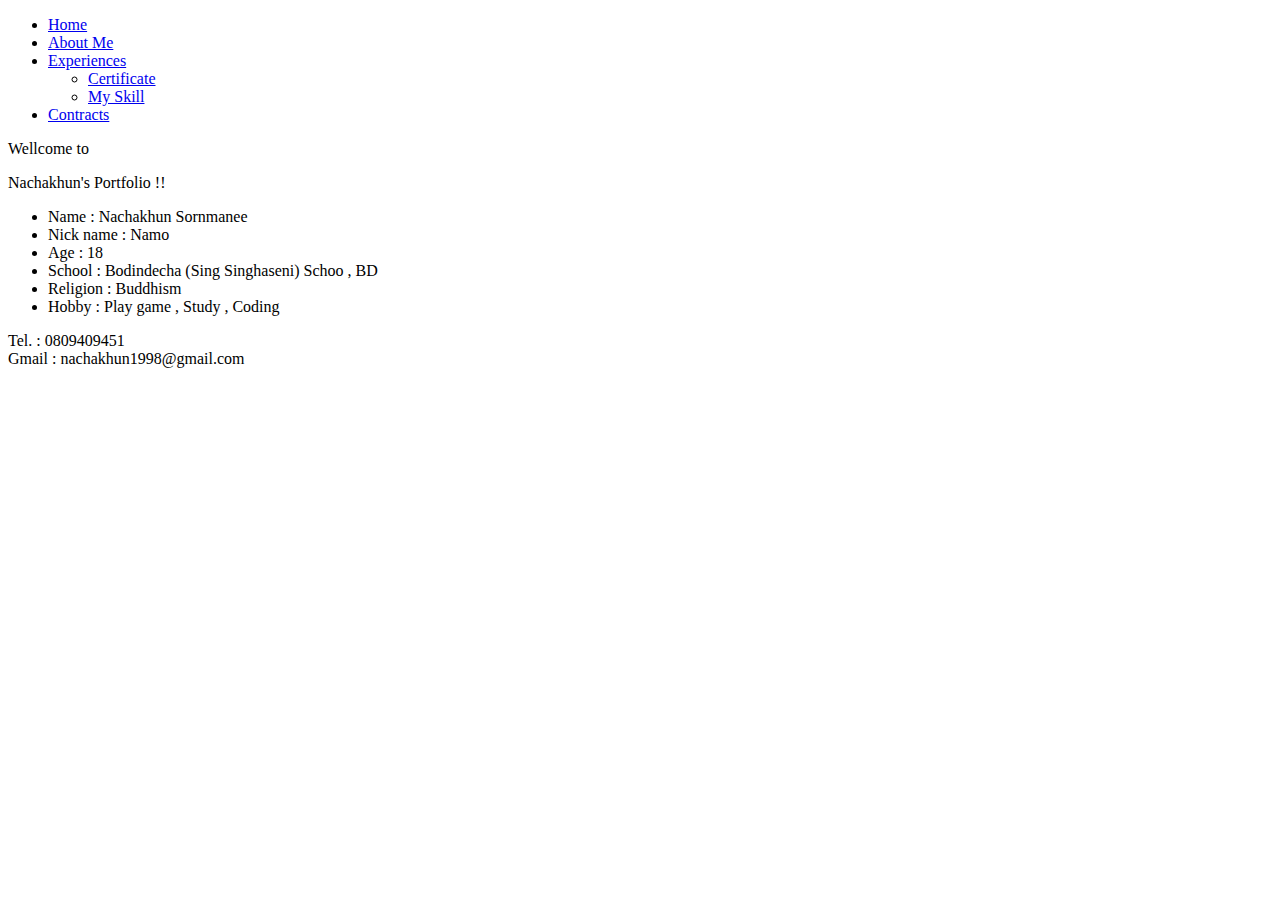
==== port.html @ 0481c29b "test2" ====
<!DOCTYPE html>
<html lang="en">
<head>
    <meta charset="UTF-8">
    <meta name="viewport" content="width=device-width, initial-scale=1.0">
    <title>Portfolio</title>
    <link rel="stylesheet" href="port.css">
</head>
<body>
    <nav>
        <ul>
            <!-- <img src="kmitl.png" alt="logo"> -->
            <li><a href="#home">Home</a></li>
            <li><a href="#about">About Me</a></li>
            <li class="dropdown">
                <a href="experiences.html">Experiences</a>
                <ul class="dropdown-content">
                    <li><a href="#certificate">Certificate</a></li>
                    <li><a href="#skill">My Skill</a></li>
                </ul>
            </li>
            <li><a href="#contracts">Contracts</a></li>
        </ul>
    </nav>
    <section class = "home">
        <p>Wellcome to</p>
        <p>Nachakhun's Portfolio !!</p>
    </section>
    <section class = "about">
        <!-- <img src="namo.jpg" alt="namo"> -->
        <ul class = "about">
            <li>Name : Nachakhun Sornmanee</li>
            <li>Nick name : Namo</li>
            <li>Age : 18</li>
            <li>School : Bodindecha (Sing Singhaseni) Schoo , BD</li>
            <li>Religion : Buddhism</li>
            <li>Hobby : Play game , Study , Coding</li>
        </ul>
    </section>
    <section class = "contracts">
        <div class = "line">
            <!-- <a href="https://line.me/ti/p/tk6ZpqWf5p"><img src="line.png" alt="line"></a> -->
        </div>
        <div class = "tel">
            <!-- <img src="tel.png" alt="tel"> -->
            <span>Tel. : 0809409451</span>
        </div>
        <div class = "ig">
            <!-- <a href="https://www.instagram.com/nam_.o?igsh=MTd6aDkybXFyMTY2cQ=="><img src="ig.png" alt="ig"></a> -->
        </div>
        <div class = gmail> 
            <!-- <img src="gmail.png" alt="gmail"> -->
            <span>Gmail : nachakhun1998@gmail.com</span>
        </div>
    </section>
    <div1></div1>
</body>
</html>
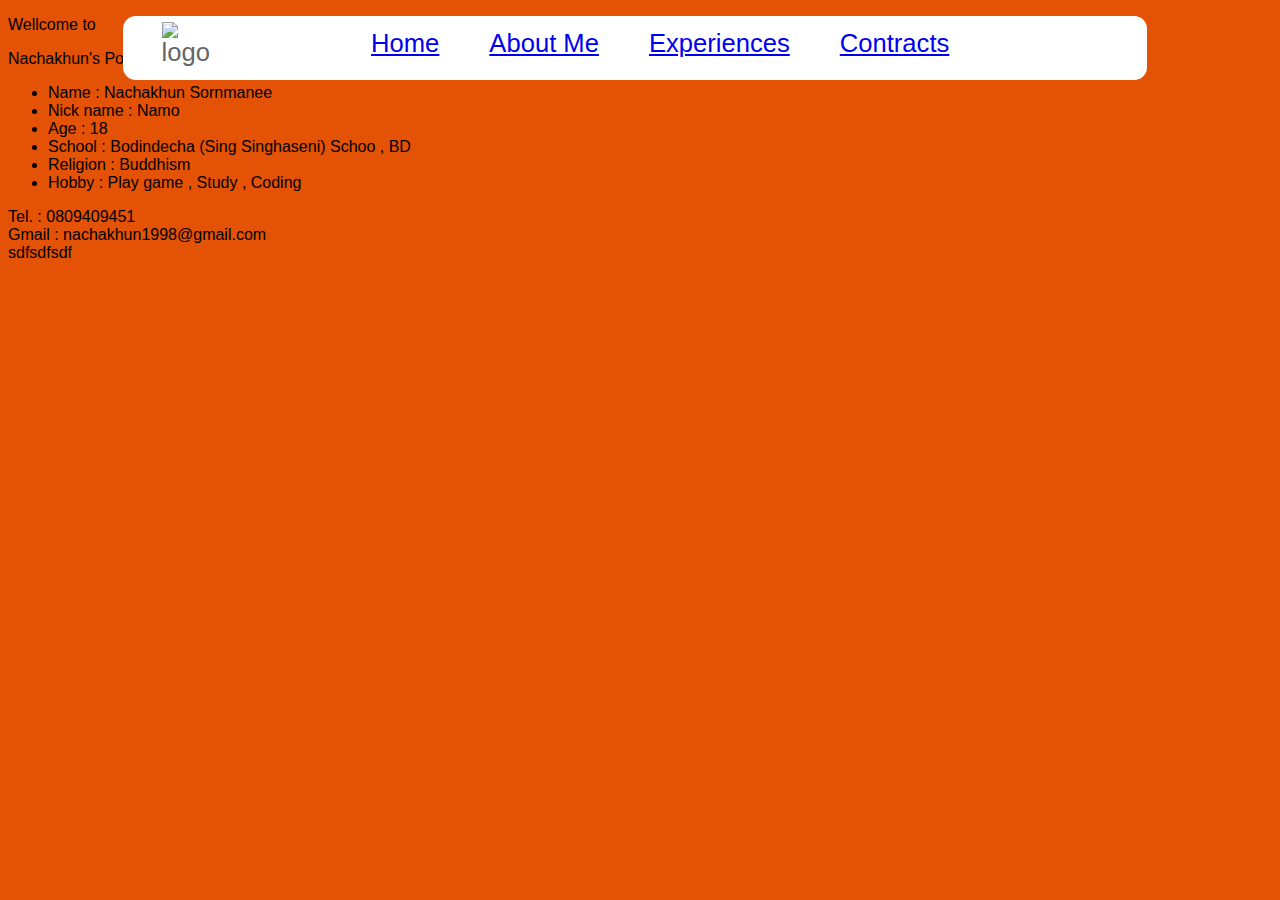
==== commit 14c6b97a: "update nav bar" ====
--- a/port.html
+++ b/port.html
@@ -9,7 +9,7 @@
 <body>
     <nav>
         <ul>
-            <!-- <img src="kmitl.png" alt="logo"> -->
+            <img class = "logo" src="kmitl.png" alt="logo">
             <li><a href="#home">Home</a></li>
             <li><a href="#about">About Me</a></li>
             <li class="dropdown">
@@ -53,6 +53,6 @@
             <span>Gmail : nachakhun1998@gmail.com</span>
         </div>
     </section>
-    <div1></div1>
+    <div1>sdfsdfsdf</div1>
 </body>
 </html>--- a/port.css
+++ b/port.css
@@ -0,0 +1,75 @@
+html{
+    scroll-behavior: smooth;
+    font-family: 'Gill Sans', 'Gill Sans MT', Calibri, 'Trebuchet MS', sans-serif;
+}
+body{
+    background-color:#E35205;
+    justify-content: center;
+}
+/* ----------------------------nav-------------------------- */
+nav{
+    width: 80vw;
+    height: 5vw;
+    background-color: rgb(255, 255, 255);
+    position: fixed;
+    top: 20;
+    margin-left: 9vw;
+    z-index: 1000;
+    border-radius: 1vw;
+}
+nav ul{
+    font-size: 2vw;
+    display: flex;
+    justify-content: center;
+    padding: 0;
+    margin: 0;
+    list-style-type: none;
+    align-items: center;
+    color: #666;
+
+}
+nav li{
+    padding-top: 1vw;
+    margin-left: 50px;
+
+}
+nav .logo{
+    width: 4vw;
+    height: 4vw;
+    position: absolute;
+    left: 3vw;
+    top: 0.5vw;
+}
+.dropdown-content {
+    display: none; /* Hide dropdown by default */
+    position: absolute;
+    top: 100%; /* Position below the main item */
+    left: 0;
+    background-color: #fff;
+    box-shadow: 0px 8px 16px rgba(0, 0, 0, 0.2);
+    border-radius: 5px;
+    padding: 0;
+    margin: 0;
+    list-style-type: none;
+}
+
+.dropdown-content li {
+    padding: 10px 20px;
+    white-space: nowrap;
+}
+
+.dropdown-content li a {
+    color: #666;
+    text-decoration: none;
+    display: block;
+}
+
+.dropdown-content li a:hover {
+    background-color: #f0f0f0;
+}
+
+.dropdown:hover .dropdown-content {
+    display: block; /* Show dropdown on hover */
+}
+
+
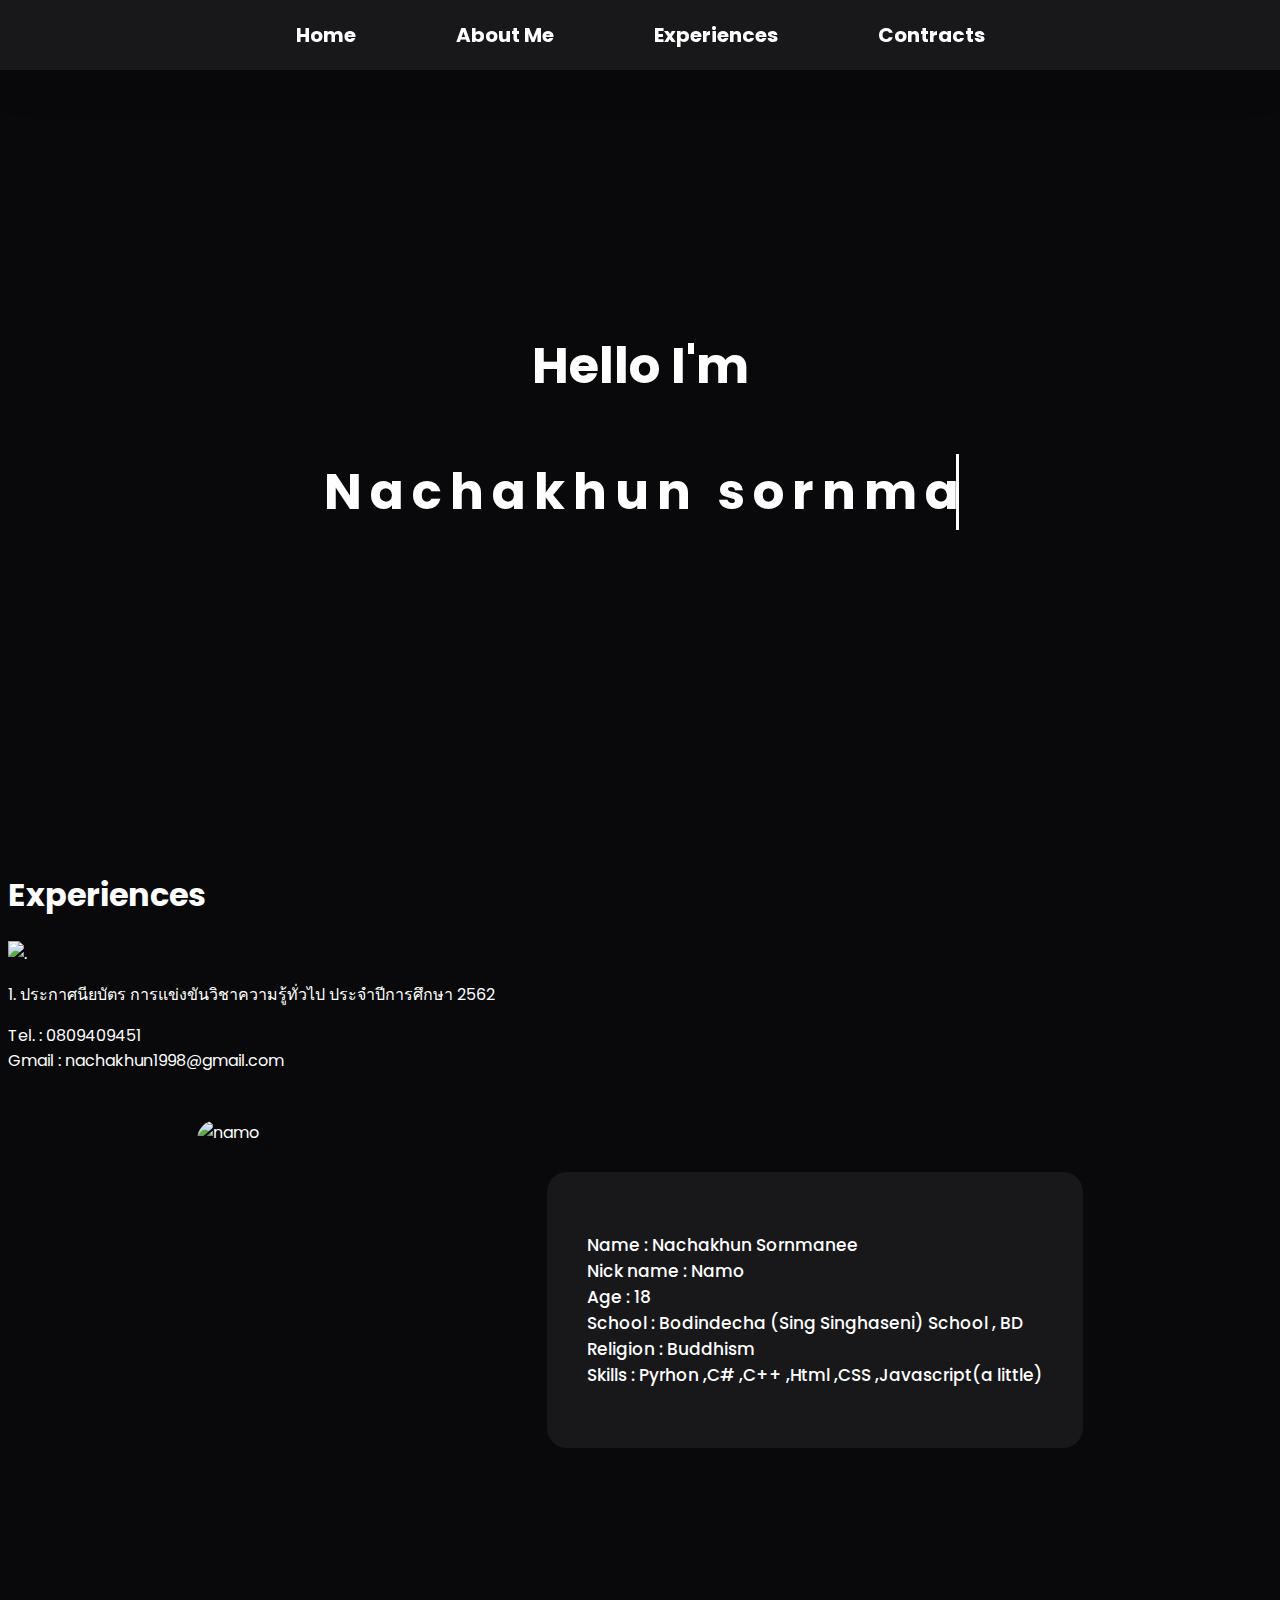
==== commit 12b5bbe3: "New design" ====
--- a/port.html
+++ b/port.html
@@ -9,35 +9,37 @@
 <body>
     <nav>
         <ul>
-            <img class = "logo" src="kmitl.png" alt="logo">
             <li><a href="#home">Home</a></li>
             <li><a href="#about">About Me</a></li>
-            <li class="dropdown">
-                <a href="experiences.html">Experiences</a>
-                <ul class="dropdown-content">
-                    <li><a href="#certificate">Certificate</a></li>
-                    <li><a href="#skill">My Skill</a></li>
-                </ul>
-            </li>
+            <li ><a href="#experiences">Experiences</a></li>
             <li><a href="#contracts">Contracts</a></li>
         </ul>
     </nav>
-    <section class = "home">
-        <p>Wellcome to</p>
-        <p>Nachakhun's Portfolio !!</p>
+    <section class = "home" id="home">
+        <p class = "top" >Hello I'm</p>
+        <p class="name">Nachakhun sornmanee</p>
     </section>
-    <section class = "about">
-        <!-- <img src="namo.jpg" alt="namo"> -->
-        <ul class = "about">
+    <section class = "about" id="about">
+        <img src="namo.jpg" alt="namo">
+        <ul class = "about-me">
             <li>Name : Nachakhun Sornmanee</li>
             <li>Nick name : Namo</li>
             <li>Age : 18</li>
-            <li>School : Bodindecha (Sing Singhaseni) Schoo , BD</li>
+            <li>School : Bodindecha (Sing Singhaseni) School , BD</li>
             <li>Religion : Buddhism</li>
-            <li>Hobby : Play game , Study , Coding</li>
+            <li>Skills : Pyrhon ,C# ,C++ ,Html ,CSS ,Javascript(a little)</li>
         </ul>
     </section>
-    <section class = "contracts">
+    <section class = "experiences" id="experiences">
+        <h1>Experiences</h1>
+        <div class="all-cer">
+            <div class="cer1">
+                <img src="cer1.jpg" alt=".  ">
+                <p>1. ประกาศนียบัตร การแข่งขันวิชาความรู้ทั่วไป ประจำปีการศึกษา 2562</p>
+            </div>
+        </div>
+    </section>
+    <section class = "contracts" id="contracts">
         <div class = "line">
             <!-- <a href="https://line.me/ti/p/tk6ZpqWf5p"><img src="line.png" alt="line"></a> -->
         </div>
@@ -53,6 +55,5 @@
             <span>Gmail : nachakhun1998@gmail.com</span>
         </div>
     </section>
-    <div1>sdfsdfsdf</div1>
 </body>
 </html>--- a/port.css
+++ b/port.css
@@ -1,75 +1,99 @@
+@import url('https://fonts.googleapis.com/css2?family=Poppins:wght@300&display=swap');
 html{
     scroll-behavior: smooth;
-    font-family: 'Gill Sans', 'Gill Sans MT', Calibri, 'Trebuchet MS', sans-serif;
+    font-family: "Poppins", sans-serif;
 }
 body{
-    background-color:#E35205;
-    justify-content: center;
-}
-/* ----------------------------nav-------------------------- */
+    background-color:#09090b;
+    /* justify-content: center; */
+    color: #ffffff;
+}   
+/* ----------------------------Navbar----------------------------------- */
 nav{
-    width: 80vw;
-    height: 5vw;
-    background-color: rgb(255, 255, 255);
+    width: 100%;
     position: fixed;
-    top: 20;
-    margin-left: 9vw;
-    z-index: 1000;
-    border-radius: 1vw;
+    top: 0;
+    left: 0;
+    z-index: 1001;
 }
 nav ul{
-    font-size: 2vw;
     display: flex;
+    flex-direction: row;
     justify-content: center;
-    padding: 0;
+    align-items: center;
+    list-style: none;
     margin: 0;
+    padding: 20px 0;
+    column-gap: 100px;
+    background-color: #18181b;
+    box-shadow:  0 0 50px 0 rgba(0, 0, 0, 0.2) ;
+}
+nav a{
+    display: inline-block;
+    color: #ffffff;
+    text-decoration: none;
+    font-size: 20px;
+    font-weight: bold;
+    outline: none;
+}
+nav a:hover{
+    transform: scale(1.1);
+    color: #3aba42;
+    transition: ease-in-out 0.2s;
+}
+/* -----------------------------home---------------------------------- */
+.home{
+    padding: 270px 0;
+    margin-left: 50%;
+    transform: translateX(-50%);
+    text-align: center;
+}
+.home p{
+    font-size: 50px;
+    font-weight: bold;
+}
+.home .name{
+    letter-spacing: 8px;
+    width: 100%;
+    overflow: hidden;
+    border-right: 3px solid;
+    white-space: nowrap;
+    animation: 
+        typing 3s  steps(19),
+        cursor .4s step-end infinite alternate;
+}
+@keyframes cursor{
+    50%{border-color: transparent;}
+}
+@keyframes typing{
+    from{width: 0}
+}
+/* ----------------------------about------------------------------------ */
+.about{
+    padding: 270px 0;
+    max-width: 900px;
+    position: absolute;
+    right: 50%;
+    transform: translateX(50%);
+    display: grid;
+    grid-template-columns: 1fr 2fr;
+    align-items: center;
+    gap: 50px;
+}
+.about img{
+    width: 300px;
+    height: 380px;
+    object-fit: cover;
+    border-radius: 20px;
+}
+.about ul{
+    background-color: #18181b;
+    border-radius: 20px;
+    padding: 60px 40px;
+}
+.about li{
     list-style-type: none;
-    align-items: center;
-    color: #666;
-
-}
-nav li{
-    padding-top: 1vw;
-    margin-left: 50px;
-
-}
-nav .logo{
-    width: 4vw;
-    height: 4vw;
-    position: absolute;
-    left: 3vw;
-    top: 0.5vw;
-}
-.dropdown-content {
-    display: none; /* Hide dropdown by default */
-    position: absolute;
-    top: 100%; /* Position below the main item */
-    left: 0;
-    background-color: #fff;
-    box-shadow: 0px 8px 16px rgba(0, 0, 0, 0.2);
-    border-radius: 5px;
-    padding: 0;
-    margin: 0;
-    list-style-type: none;
-}
-
-.dropdown-content li {
-    padding: 10px 20px;
+    font-weight: 500;
+    font-size: 17px;
     white-space: nowrap;
-}
-
-.dropdown-content li a {
-    color: #666;
-    text-decoration: none;
-    display: block;
-}
-
-.dropdown-content li a:hover {
-    background-color: #f0f0f0;
-}
-
-.dropdown:hover .dropdown-content {
-    display: block; /* Show dropdown on hover */
-}
-
-
+}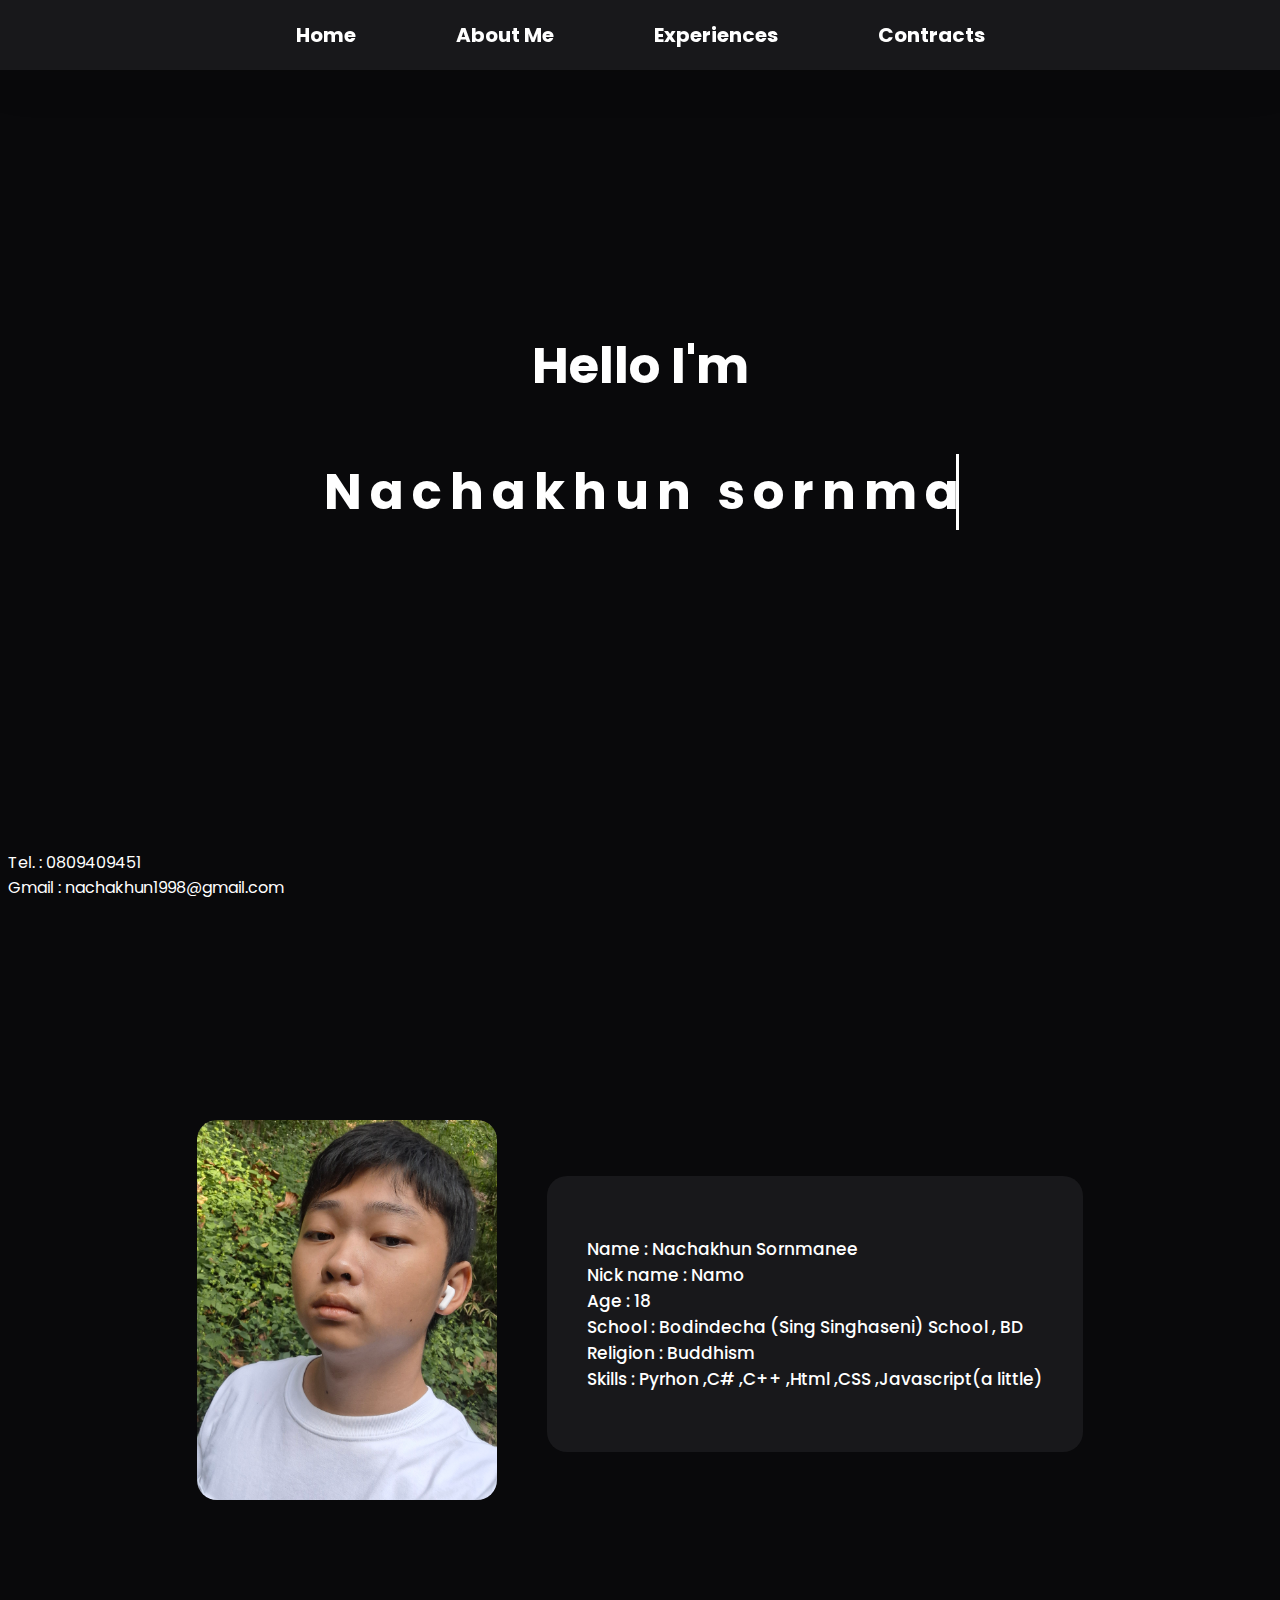
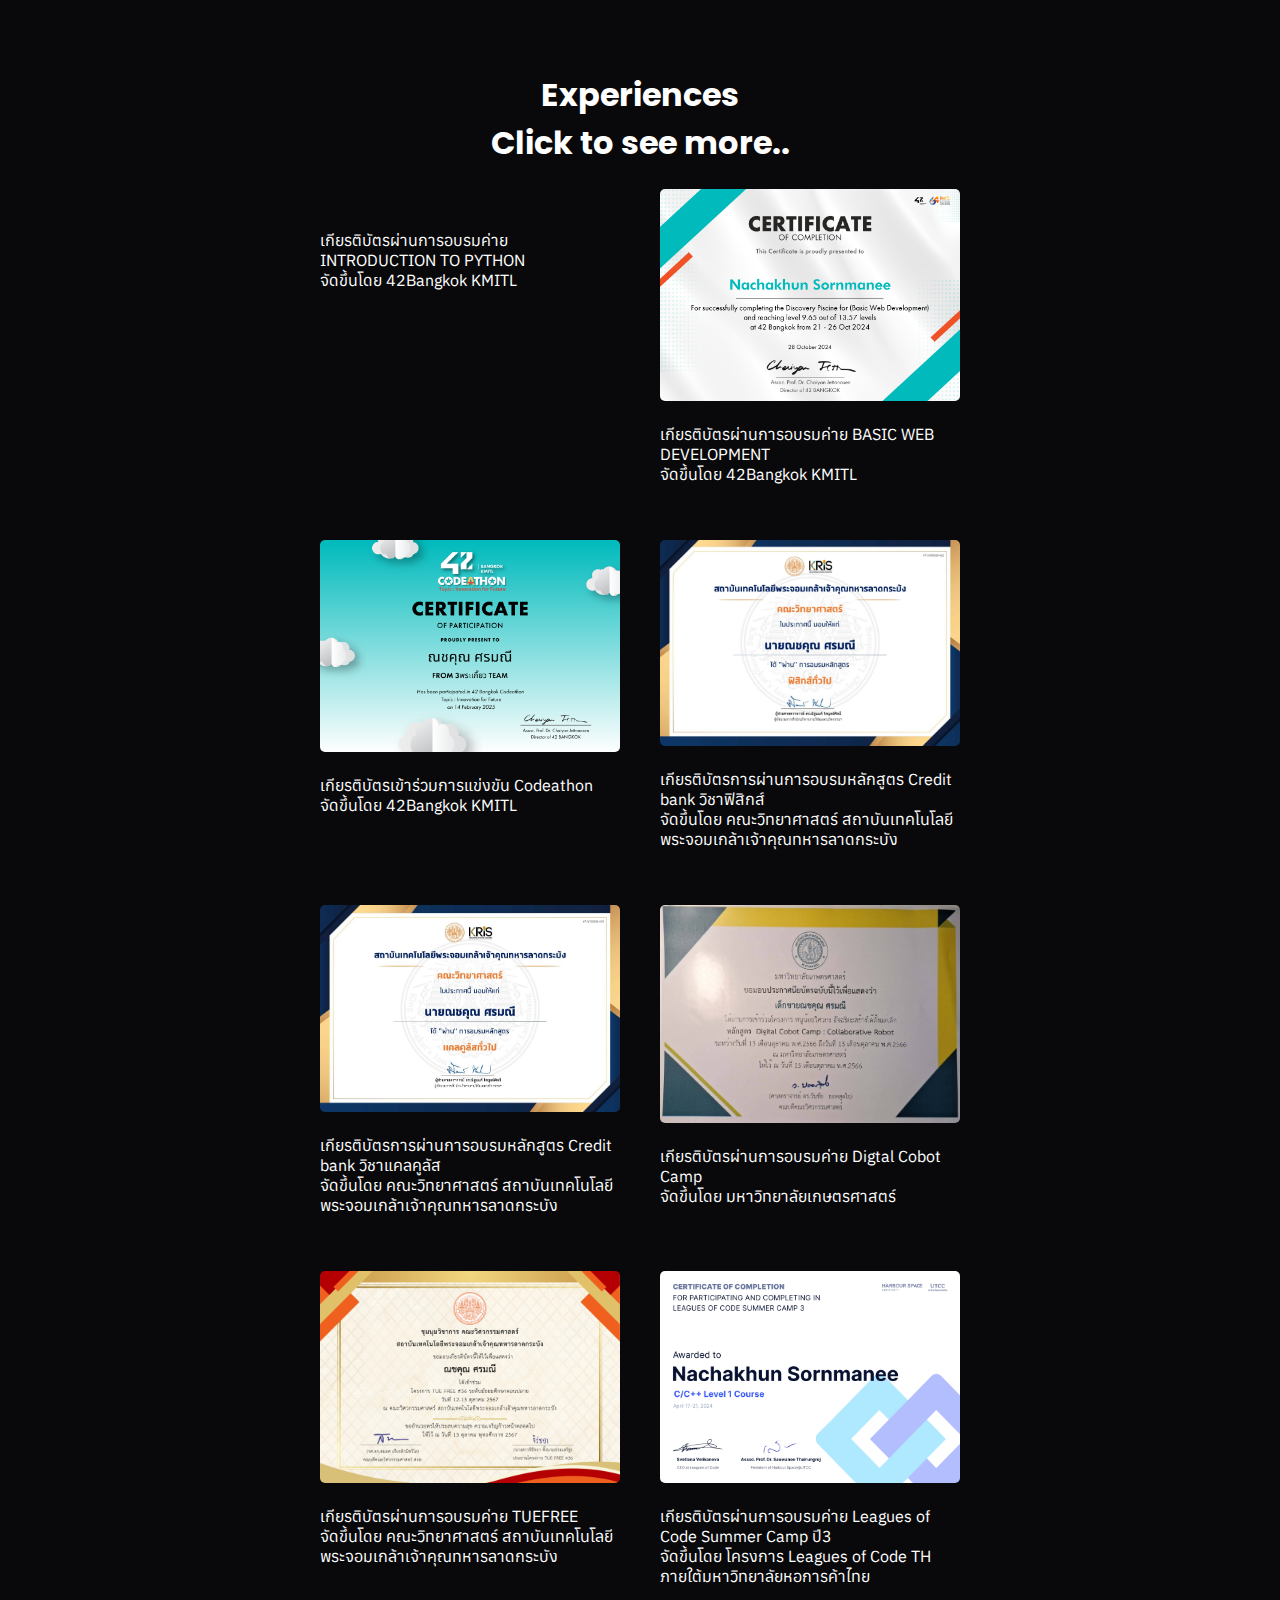
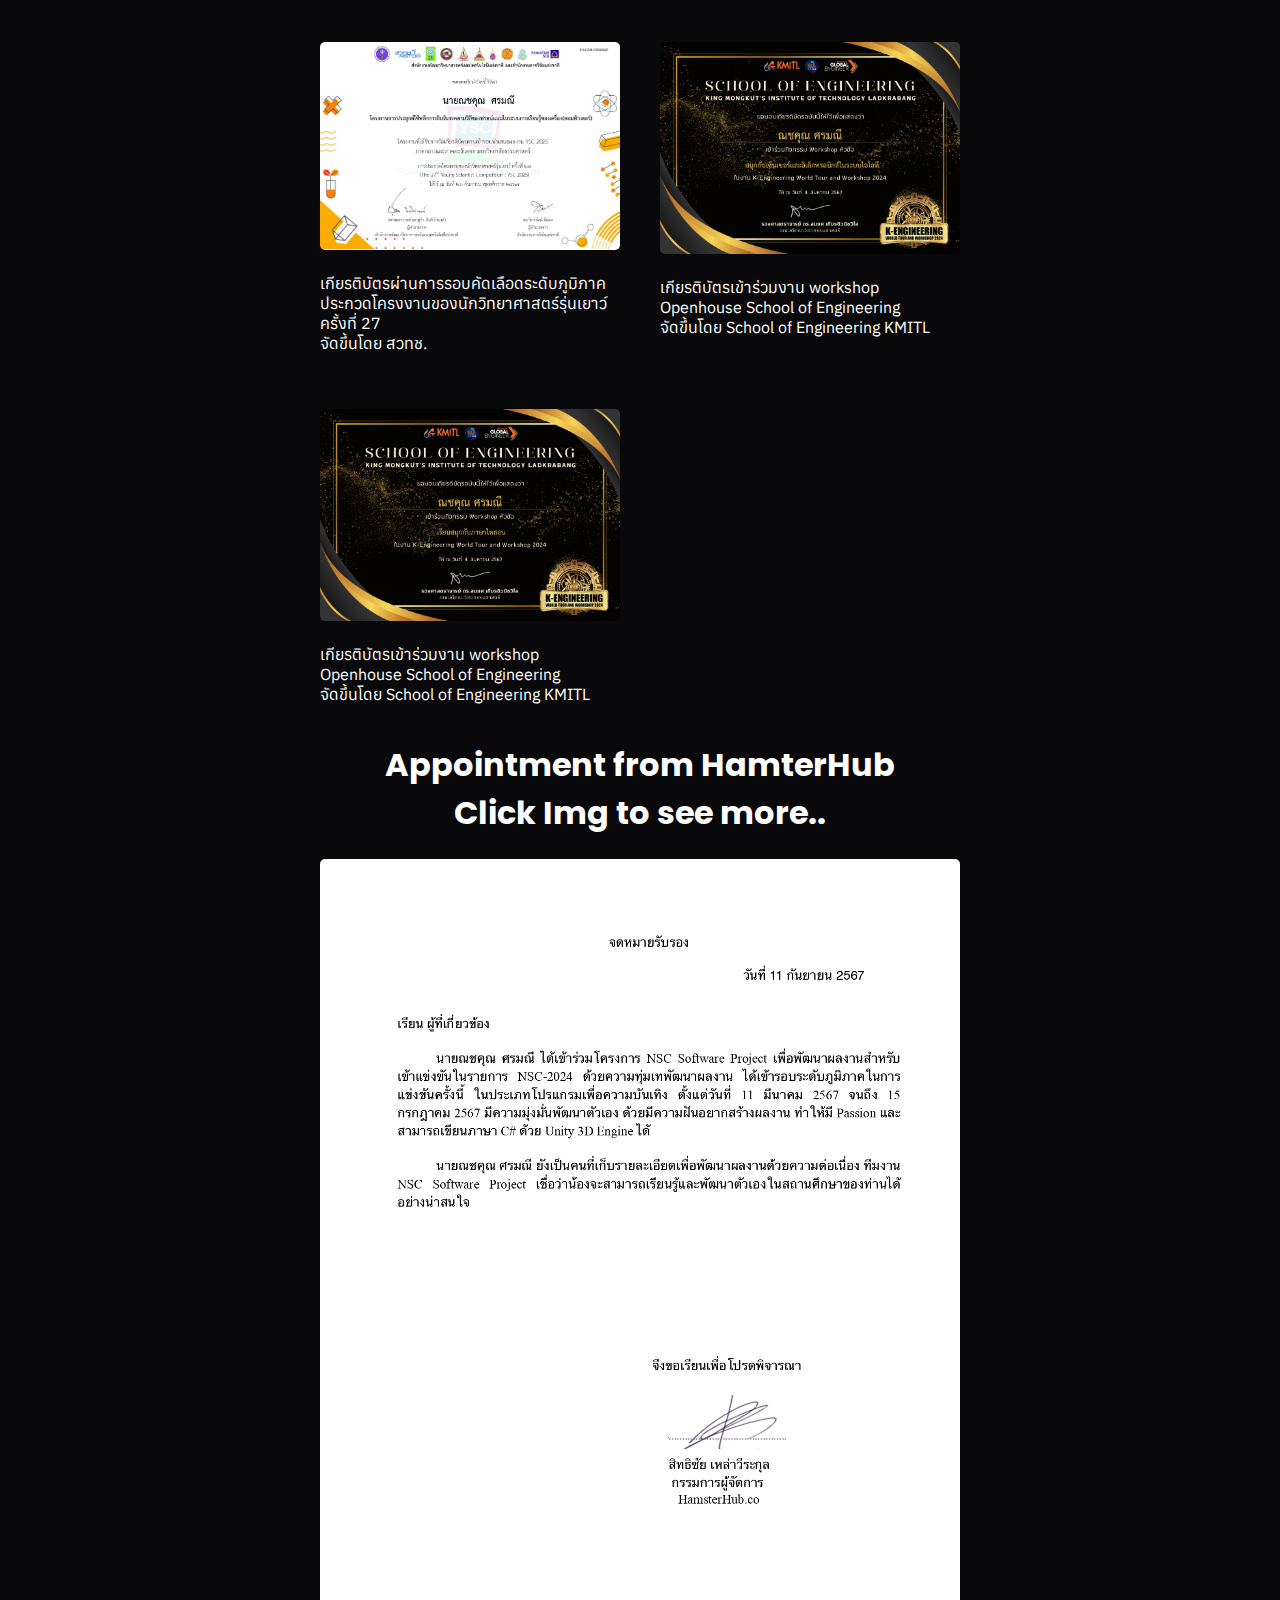
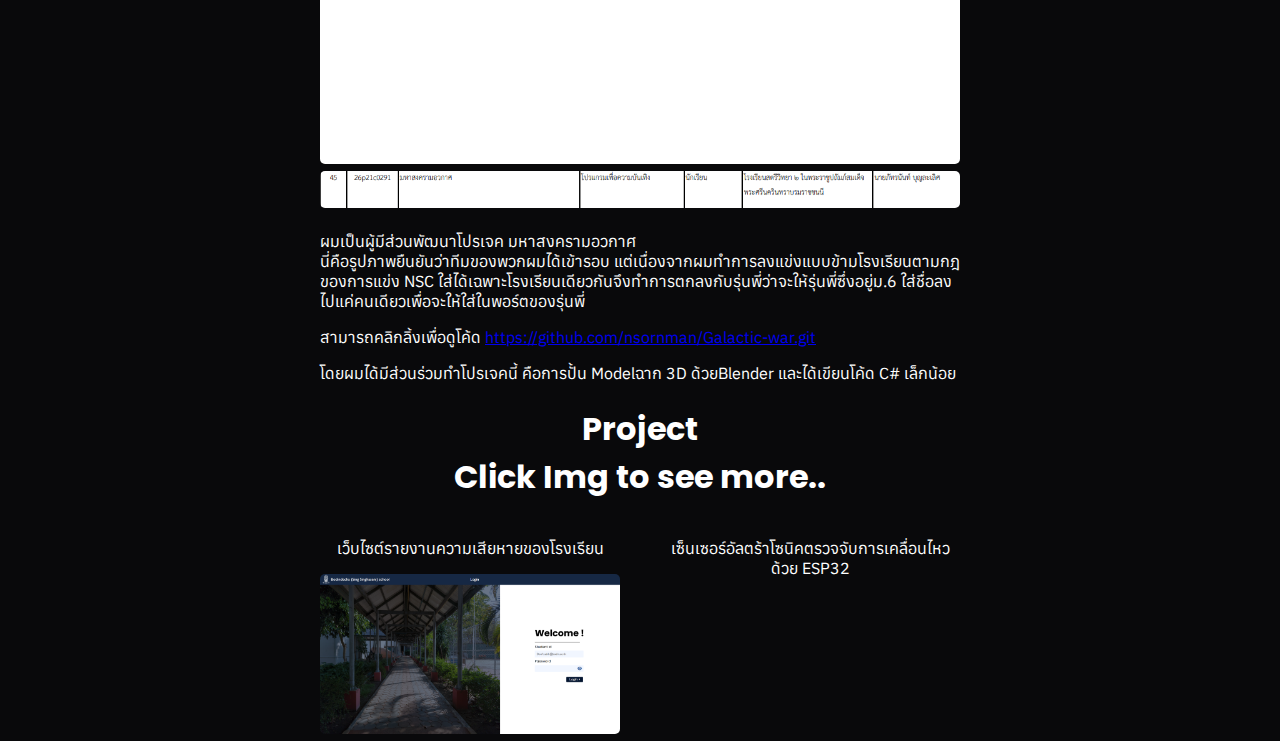
==== commit b44c01f7: "Save before auto namo img slide" ====
--- a/port.html
+++ b/port.html
@@ -7,6 +7,7 @@
     <link rel="stylesheet" href="port.css">
 </head>
 <body>
+    <script src="port.js"></script>
     <nav>
         <ul>
             <li><a href="#home">Home</a></li>
@@ -20,7 +21,11 @@
         <p class="name">Nachakhun sornmanee</p>
     </section>
     <section class = "about" id="about">
-        <img src="namo.jpg" alt="namo">
+        <div class = "slide">
+            <img src="namo/namo2.jpg" alt="">
+            <!-- <img src="namo/namo.jpg" alt="">
+            <img src="namo/namo3.jpg" alt=""> -->
+        </div>
         <ul class = "about-me">
             <li>Name : Nachakhun Sornmanee</li>
             <li>Nick name : Namo</li>
@@ -31,11 +36,77 @@
         </ul>
     </section>
     <section class = "experiences" id="experiences">
-        <h1>Experiences</h1>
+        <h1 class = "head">Experiences
+            <br>Click to see more..</h1>
+        </h1>
         <div class="all-cer">
             <div class="cer1">
-                <img src="cer1.jpg" alt=".  ">
-                <p>1. ประกาศนียบัตร การแข่งขันวิชาความรู้ทั่วไป ประจำปีการศึกษา 2562</p>
+                <img src="cer/42BKK/42py.png" alt="">
+                <p>เกียรติบัตรผ่านการอบรมค่าย INTRODUCTION TO PYTHON <br>จัดขึ้นโดย 42Bangkok KMITL </p>
+            </div>
+            <div class="cer2">
+                <img src="Cer/42BKK/42web.png" alt="">
+                <p>เกียรติบัตรผ่านการอบรมค่าย BASIC WEB DEVELOPMENT<br>จัดขึ้นโดย 42Bangkok KMITL</p>
+            </div>
+            <div class="cer3">
+                <img src="Cer/42BKK/codeaton 42bkk.png" alt="">
+                <p>เกียรติบัตรเข้าร่วมการแข่งขัน Codeathon<br>จัดขึ้นโดย 42Bangkok KMITL</p>
+            </div>
+            <div class = "cer4">
+                <img src="Cer/Pre-degree/Phy.jpg" alt="">
+                <p>เกียรติบัตรการผ่านการอบรมหลักสูตร Credit bank วิชาฟิสิกส์ <br>จัดขึ้นโดย คณะวิทยาศาสตร์ สถาบันเทคโนโลยีพระจอมเกล้าเจ้าคุณทหารลาดกระบัง</p>
+            </div>
+            <div class = "cer5">
+                <img src="Cer/Pre-degree/Calculus.jpg" alt="">
+                <p>เกียรติบัตรการผ่านการอบรมหลักสูตร Credit bank วิชาแคลคูลัส <br>จัดขึ้นโดย คณะวิทยาศาสตร์ สถาบันเทคโนโลยีพระจอมเกล้าเจ้าคุณทหารลาดกระบัง</p>
+            </div>
+            <div class = "cer6">
+                <img src="Cer/Robo KU/Robo.jpg" alt="">
+                <p>เกียรติบัตรผ่านการอบรมค่าย Digtal Cobot Camp<br>จัดขึ้นโดย มหาวิทยาลัยเกษตรศาสตร์</p>
+            </div>
+            <div class = "cer7">
+                <img src="Cer/TUEFREE/TF.jpg" alt="">
+                <p>เกียรติบัตรผ่านการอบรมค่าย TUEFREE<br>จัดขึ้นโดย คณะวิทยาศาสตร์ สถาบันเทคโนโลยีพระจอมเกล้าเจ้าคุณทหารลาดกระบัง</p>
+            </div>
+            <div class="cer8">
+                <img src="Cer/UTCC/UTCC.jpg" alt="">
+                <p>เกียรติบัตรผ่านการอบรมค่าย Leagues of Code Summer Camp ปี3<br>จัดขึ้นโดย โครงการ Leagues of Code TH ภายใต้มหาวิทยาลัยหอการค้าไทย</p>
+            </div>
+            <div class="cer9">
+                <img src="Cer/YSC/Ysc_page-0001.jpg" alt="">
+                <p>เกียรติบัตรผ่านการรอบคัดเลือดระดับภูมิภาค ประกวดโครงงานของนักวิทยาศาสตร์รุ่นเยาว์ ครั้งที่ 27<br>จัดขึ้นโดย สวทช.</p>
+            </div>
+            <div class="cer10">
+                <img src="Cer/OPH_KMITL/iot.jpg" alt="">
+                <p>เกียรติบัตรเข้าร่วมงาน workshop Openhouse School of Engineering <br>จัดขึ้นโดย School of Engineering KMITL</p>
+            </div>
+            <div class="cer11">
+                <img src="Cer/OPH_KMITL/py.jpg" alt="">
+                <p>เกียรติบัตรเข้าร่วมงาน workshop Openhouse School of Engineering <br>จัดขึ้นโดย School of Engineering KMITL</p>
+            </div>
+        </div>
+        <div class="ap">
+            <h1 class = "head">Appointment from HamterHub
+                <br>Click Img to see more..
+            </h1>
+            <a href="https://drive.google.com/file/d/1OEVZL-HjaT6L73vjyH09Q3B-HV3kpmgs/view?usp=sharing" target="_blank"><img src="Cer/NSC/NSC.jpg" alt=""></a>
+            <a href="https://drive.google.com/file/d/1Ktv3TwaYmLT0BASnLtMfMFiNcq8SOaEc/view?usp=sharing" target="_blank"><img src="Cer/NSC/NSC1.png" alt=""></a>
+            <p>ผมเป็นผู้มีส่วนพัฒนาโปรเจค มหาสงครามอวกาศ <br>นี่คือรูปภาพยืนยันว่าทีมของพวกผมได้เข้ารอบ แต่เนื่องจากผมทำการลงแข่งแบบข้ามโรงเรียนตามกฎของการแข่ง NSC ใส่ได้เฉพาะโรงเรียนเดียวกันจึงทำการตกลงกับรุ่นพี่ว่าจะให้รุ่นพี่ซึ่งอยู่ม.6 ใส่ชื่อลงไปแค่คนเดียวเพื่อจะให้ใส่ในพอร์ตของรุ่นพี่</p>
+            <p>สามารถคลิกลิ้งเพื่อดูโค้ด <a href="https://github.com/nsornman/Galactic-war.git" target="_blank">https://github.com/nsornman/Galactic-war.git</a></p>
+            <p>โดยผมได้มีส่วนร่วมทำโปรเจคนี้ คือการปั้น Modelฉาก 3D ด้วยBlender และได้เขียนโค้ด C# เล็กน้อย</p>
+        </div>
+        <div class = "project">
+            <h1 class = "head">Project
+                <br>Click Img to see more..
+            </h1>
+            <div class = all-project>
+                <div class="pro1">
+                    <p>เว็บไซต์รายงานความเสียหายของโรงเรียน</p>
+                    <img src="BDR/login.png" alt="">
+                </div>
+                <div class = "pro2">
+                    <p>เซ็นเซอร์อัลตร้าโซนิคตรวจจับการเคลื่อนไหวด้วย ESP32</p>
+                </div>
             </div>
         </div>
     </section>
--- a/port.css
+++ b/port.css
@@ -1,4 +1,5 @@
 @import url('https://fonts.googleapis.com/css2?family=Poppins:wght@300&display=swap');
+@import url('https://fonts.googleapis.com/css2?family=Anuphan:wght@300&display=swap');
 html{
     scroll-behavior: smooth;
     font-family: "Poppins", sans-serif;
@@ -7,7 +8,8 @@
     background-color:#09090b;
     /* justify-content: center; */
     color: #ffffff;
-}   
+}
+
 /* ----------------------------Navbar----------------------------------- */
 nav{
     width: 100%;
@@ -80,6 +82,7 @@
     align-items: center;
     gap: 50px;
 }
+
 .about img{
     width: 300px;
     height: 380px;
@@ -96,4 +99,90 @@
     font-weight: 500;
     font-size: 17px;
     white-space: nowrap;
+}
+/* --------------------Experiences-------------------------- */
+.experiences{
+    margin: 800px 0;
+    max-width: 1024px;
+    position: absolute;
+    right: 50%;
+    transform: translateX(50%);
+}
+.experiences h1{
+    text-align: center;
+}
+.experiences .all-cer{
+    display: grid;
+    grid-template-columns: repeat(auto-fit, minmax(220px, 1fr));
+    /* grid-template-columns: 220px 220px 220px 220px; */
+    width: 100%;
+    gap: 40px;
+}
+.all-cer img{
+    width: 100%;
+    height: auto;
+    object-fit: cover;
+    border-radius: 5px;
+    cursor: pointer;
+}
+.all-cer img:hover{
+    transform: scale(1.2);
+    transition: ease-in-out 0.2s;
+}
+.all-cer img:active{
+    transform: scale(0.9);
+    transition: ease-in-out 0.2s;
+}
+.all-cer p{
+    font-family: "Anuphan", sans-serif;
+}
+.ap img{
+    width: 100%;
+    height: auto;
+    object-fit: cover;
+    border-radius: 5px;
+    cursor: pointer;
+}
+.ap img:hover{
+    transform: scale(1.02);
+    transition: ease-in-out 0.2s;
+}
+.ap img:active{
+    transform: scale(0.9);
+    transition: ease-in-out 0.2s;
+}
+.ap p{
+    font-family: "Anuphan", sans-serif;
+}
+.projects{
+    margin: 100px 0;
+    max-width: 1024px;
+    position: absolute;
+    right: 50%;
+    transform: translateX(50%);
+}
+.all-project{
+    display: grid;
+    grid-template-columns: repeat(auto-fit, minmax(200px, 1fr));
+    gap: 40px;
+    width: 100%;
+}
+.all-project img{
+    width: 100%;
+    height: auto;
+    object-fit: cover;
+    border-radius: 5px;
+    cursor: pointer;
+}
+.all-project p{
+    text-align: center;
+    font-family: "Anuphan", sans-serif;
+}
+.all-project img:hover{
+    transform: scale(1.02);
+    transition: ease-in-out 0.2s;
+}
+.all-project img:active{
+    transform: scale(0.9);
+    transition: ease-in-out 0.2s;
 }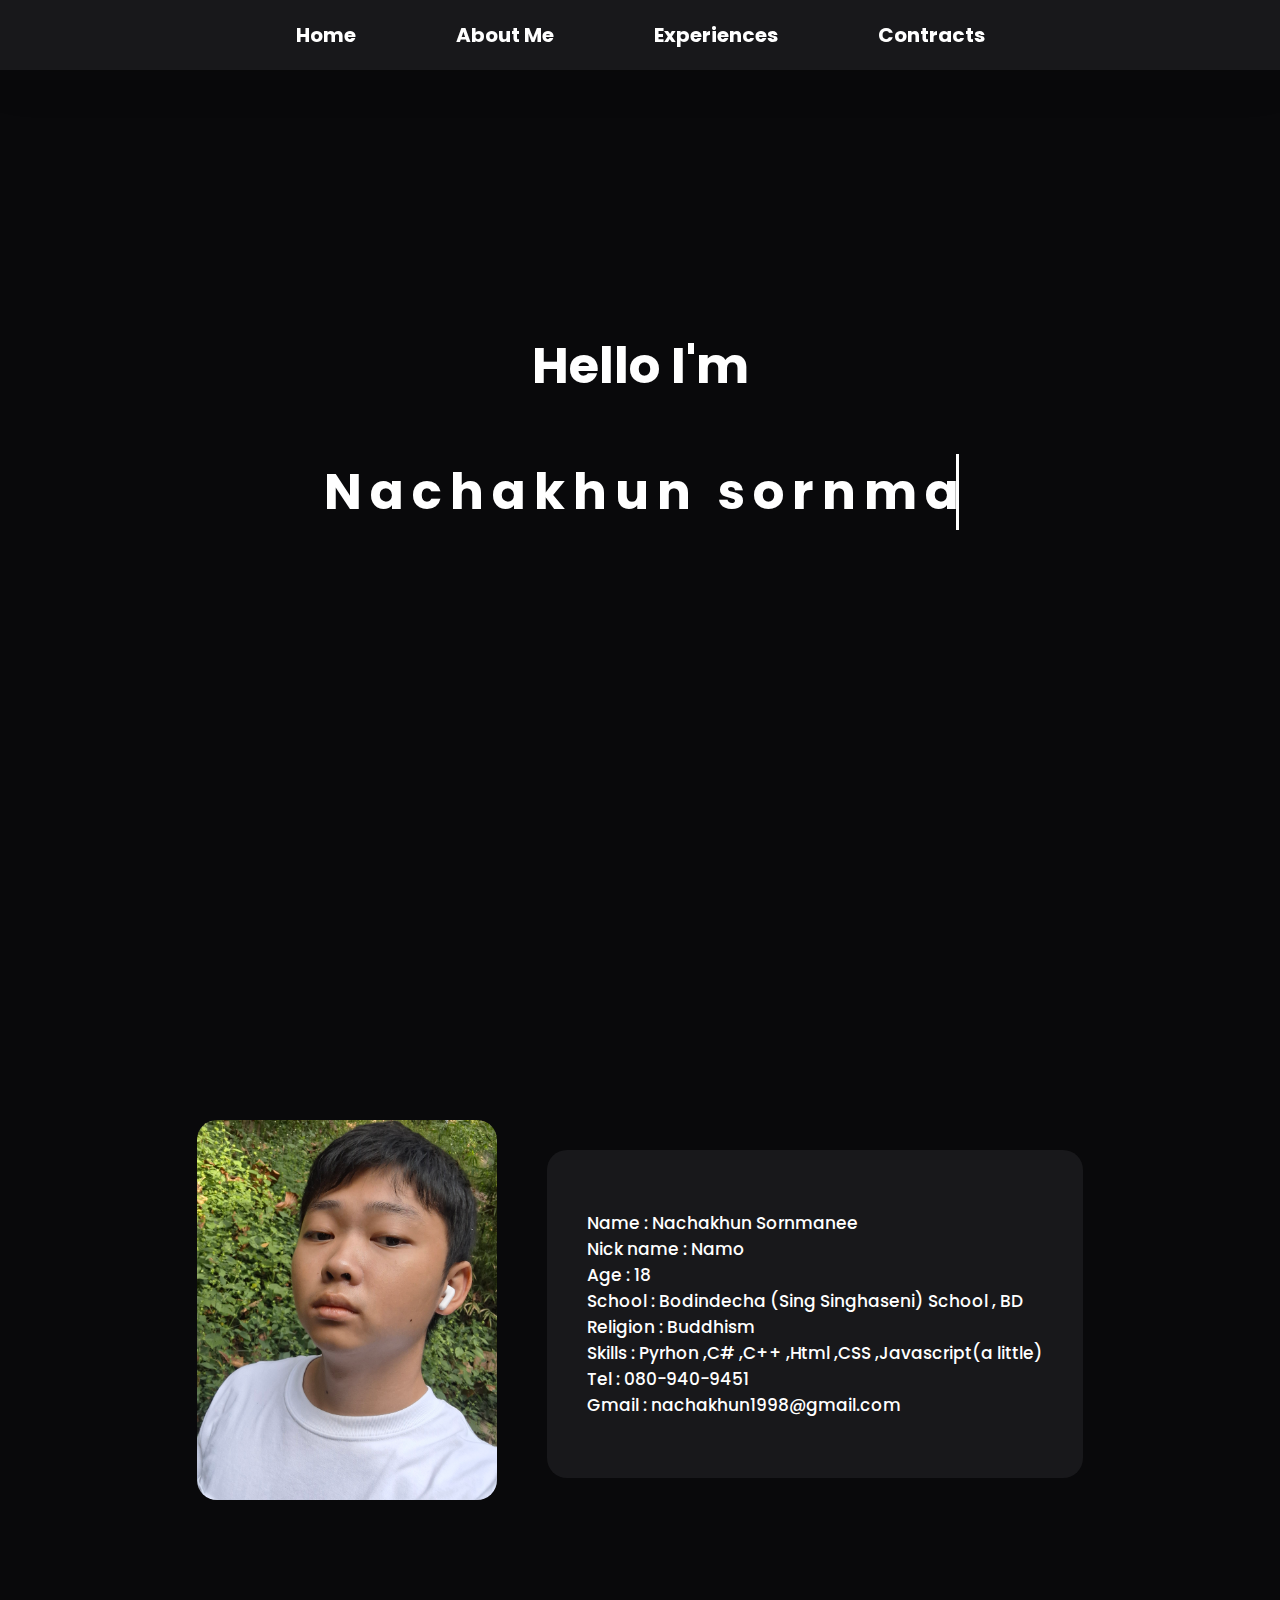
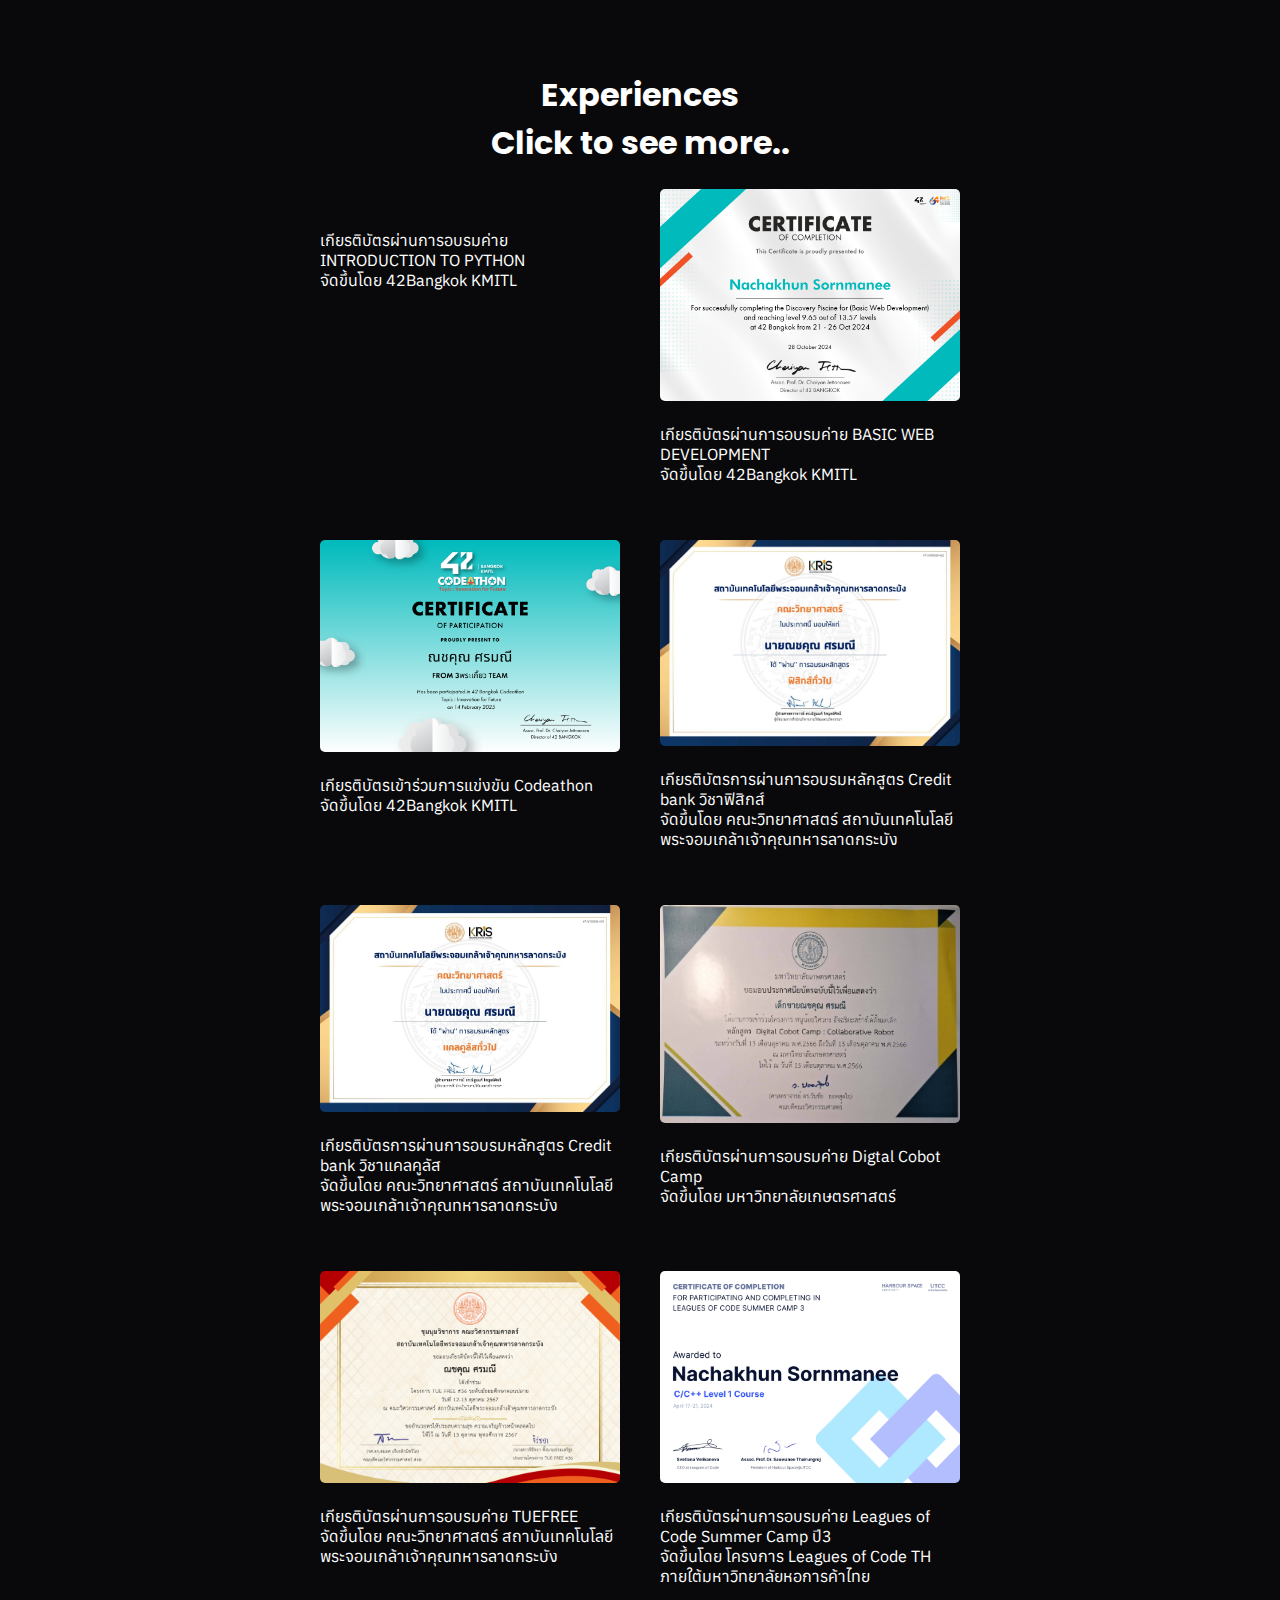
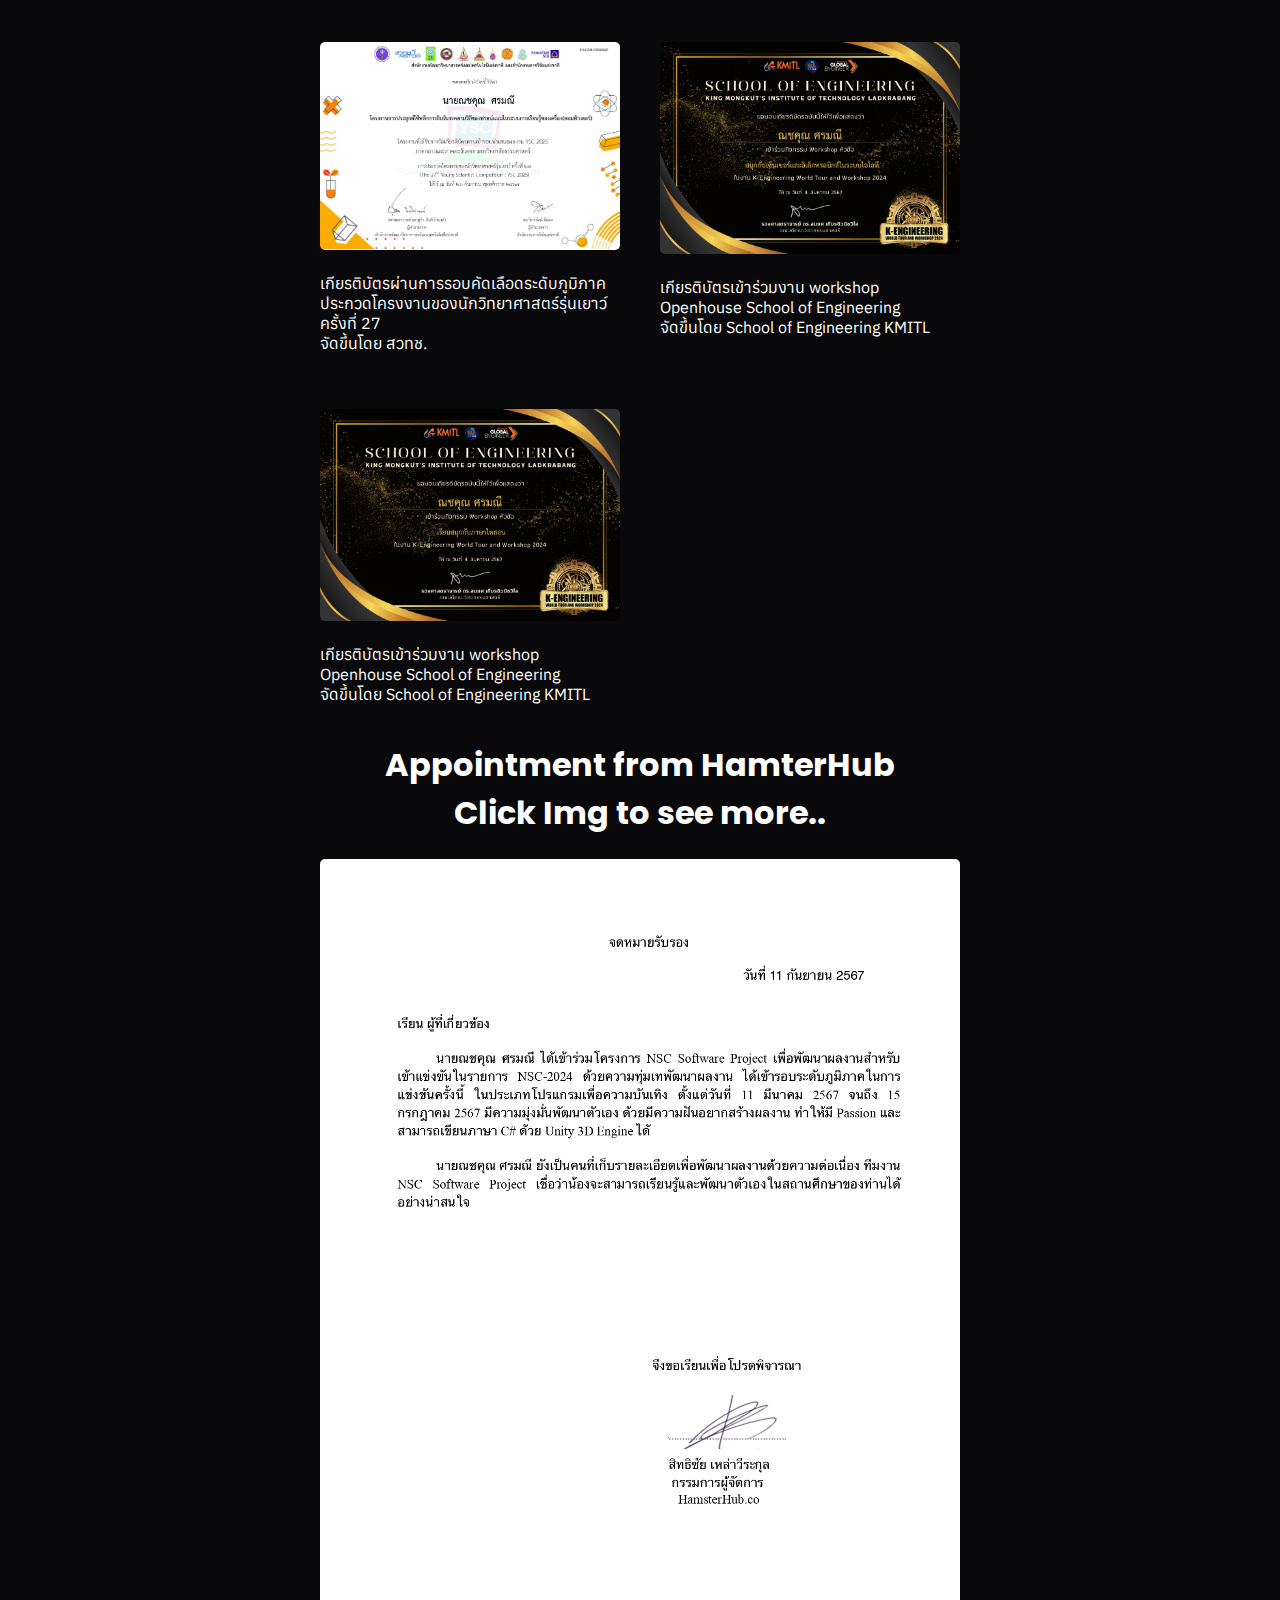
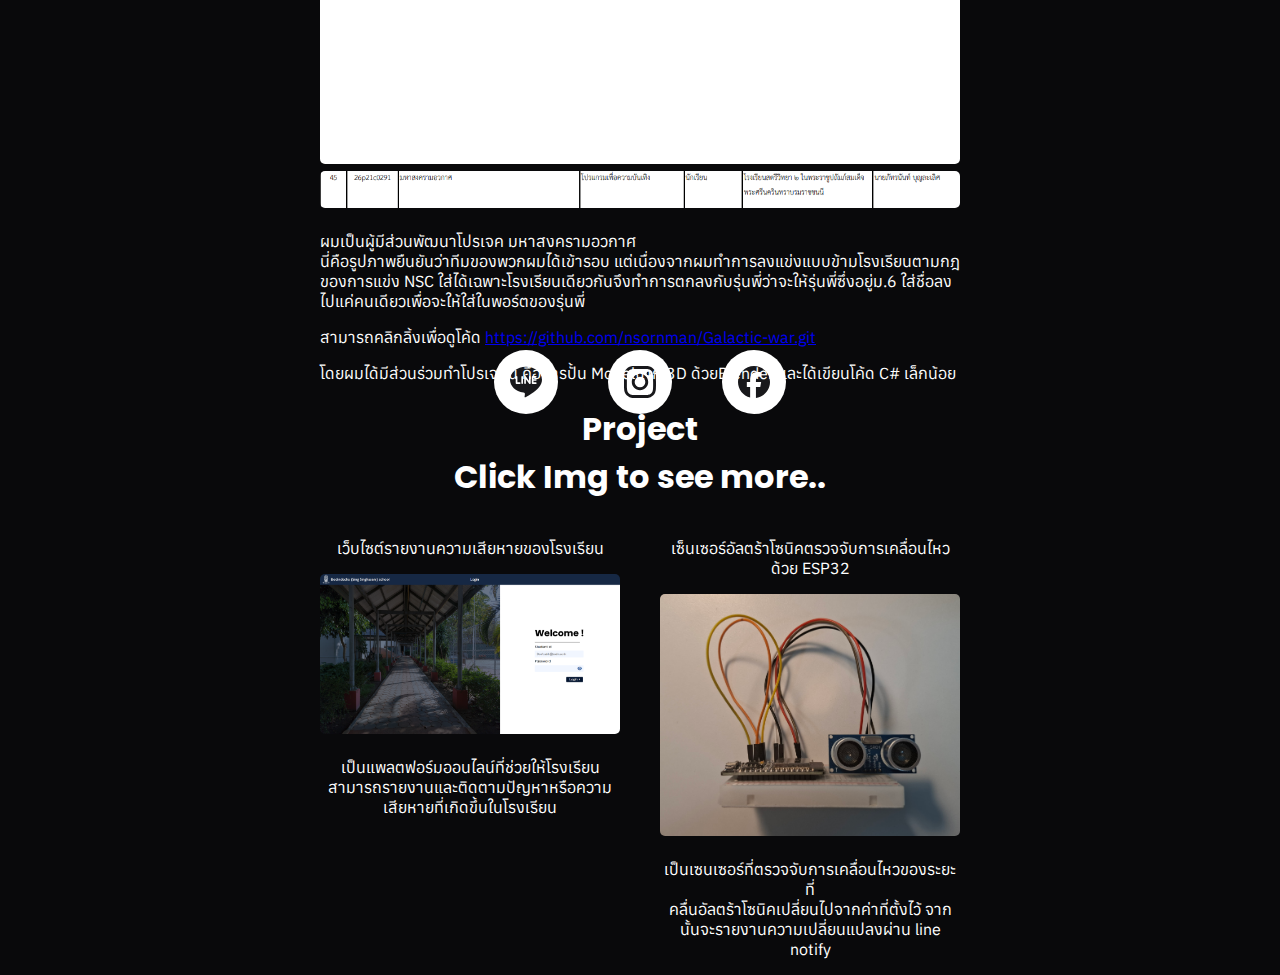
==== commit 53b7c2ce: "finish html css wait for js" ====
--- a/port.html
+++ b/port.html
@@ -21,11 +21,11 @@
         <p class="name">Nachakhun sornmanee</p>
     </section>
     <section class = "about" id="about">
-        <div class = "slide">
-            <img src="namo/namo2.jpg" alt="">
-            <!-- <img src="namo/namo.jpg" alt="">
-            <img src="namo/namo3.jpg" alt=""> -->
-        </div>
+            <div class = "slide">
+                <img src="namo/namo2.jpg" alt="">
+                <!-- <img src="namo/namo.jpg" alt="">
+                <img src="namo/namo3.jpg" alt=""> -->
+            </div>  
         <ul class = "about-me">
             <li>Name : Nachakhun Sornmanee</li>
             <li>Nick name : Namo</li>
@@ -33,13 +33,15 @@
             <li>School : Bodindecha (Sing Singhaseni) School , BD</li>
             <li>Religion : Buddhism</li>
             <li>Skills : Pyrhon ,C# ,C++ ,Html ,CSS ,Javascript(a little)</li>
+            <li>Tel : 080-940-9451</li>
+            <li>Gmail : nachakhun1998@gmail.com</li>
         </ul>
     </section>
     <section class = "experiences" id="experiences">
         <h1 class = "head">Experiences
             <br>Click to see more..</h1>
         </h1>
-        <div class="all-cer">
+        <div class="all-cer" id ="all-cer">
             <div class="cer1">
                 <img src="cer/42BKK/42py.png" alt="">
                 <p>เกียรติบัตรผ่านการอบรมค่าย INTRODUCTION TO PYTHON <br>จัดขึ้นโดย 42Bangkok KMITL </p>
@@ -103,28 +105,38 @@
                 <div class="pro1">
                     <p>เว็บไซต์รายงานความเสียหายของโรงเรียน</p>
                     <img src="BDR/login.png" alt="">
+                    <p>เป็นแพลตฟอร์มออนไลน์ที่ช่วยให้โรงเรียนสามารถรายงานและติดตามปัญหาหรือความเสียหายที่เกิดขึ้นในโรงเรียน</p>
                 </div>
                 <div class = "pro2">
                     <p>เซ็นเซอร์อัลตร้าโซนิคตรวจจับการเคลื่อนไหวด้วย ESP32</p>
+                    <img src="IOT/20250331_083807.jpg" alt="">
+                    <p>เป็นเซนเซอร์ที่ตรวจจับการเคลื่อนไหวของระยะที่ <br>คลื่นอัลตร้าโซนิคเปลี่ยนไปจากค่าที่ตั้งไว้ จากนั้นจะรายงานความเปลี่ยนแปลงผ่าน line notify</p>
                 </div>
             </div>
         </div>
     </section>
     <section class = "contracts" id="contracts">
-        <div class = "line">
-            <!-- <a href="https://line.me/ti/p/tk6ZpqWf5p"><img src="line.png" alt="line"></a> -->
-        </div>
-        <div class = "tel">
-            <!-- <img src="tel.png" alt="tel"> -->
-            <span>Tel. : 0809409451</span>
-        </div>
-        <div class = "ig">
-            <!-- <a href="https://www.instagram.com/nam_.o?igsh=MTd6aDkybXFyMTY2cQ=="><img src="ig.png" alt="ig"></a> -->
-        </div>
-        <div class = gmail> 
-            <!-- <img src="gmail.png" alt="gmail"> -->
-            <span>Gmail : nachakhun1998@gmail.com</span>
-        </div>
+        <div class = "socialscontainer">
+            <div class = "line">
+                <a data-social = "Line" style = "--accent-color: #06C755" href="https://line.me/ti/p/tk6ZpqWf5p" target="_blank">
+                    <svg role="img" viewBox="0 0 24 24" xmlns="http://www.w3.org/2000/svg"><title>LINE</title><path d="M19.365 9.863c.349 0 .63.285.63.631 0 .345-.281.63-.63.63H17.61v1.125h1.755c.349 0 .63.283.63.63 0 .344-.281.629-.63.629h-2.386c-.345 0-.627-.285-.627-.629V8.108c0-.345.282-.63.63-.63h2.386c.346 0 .627.285.627.63 0 .349-.281.63-.63.63H17.61v1.125h1.755zm-3.855 3.016c0 .27-.174.51-.432.596-.064.021-.133.031-.199.031-.211 0-.391-.09-.51-.25l-2.443-3.317v2.94c0 .344-.279.629-.631.629-.346 0-.626-.285-.626-.629V8.108c0-.27.173-.51.43-.595.06-.023.136-.033.194-.033.195 0 .375.104.495.254l2.462 3.33V8.108c0-.345.282-.63.63-.63.345 0 .63.285.63.63v4.771zm-5.741 0c0 .344-.282.629-.631.629-.345 0-.627-.285-.627-.629V8.108c0-.345.282-.63.63-.63.346 0 .628.285.628.63v4.771zm-2.466.629H4.917c-.345 0-.63-.285-.63-.629V8.108c0-.345.285-.63.63-.63.348 0 .63.285.63.63v4.141h1.756c.348 0 .629.283.629.63 0 .344-.282.629-.629.629M24 10.314C24 4.943 18.615.572 12 .572S0 4.943 0 10.314c0 4.811 4.27 8.842 10.035 9.608.391.082.923.258 1.058.59.12.301.079.766.038 1.08l-.164 1.02c-.045.301-.24 1.186 1.049.645 1.291-.539 6.916-4.078 9.436-6.975C23.176 14.393 24 12.458 24 10.314"/></svg>
+                </a>
+            </div>
+            <!-- <div class = "tel">
+                <span>Tel. : 0809409451</span>
+            </div> -->
+            <div class = "ig">
+                <a data-social = "Instargram" style = "--accent-color: #fe107c" href="https://www.instagram.com/nam_.o" target="_blank">
+                    <svg  role="img" viewBox="0 0 24 24" xmlns="http://www.w3.org/2000/svg"><title>Instagram</title><path d="M7.0301.084c-1.2768.0602-2.1487.264-2.911.5634-.7888.3075-1.4575.72-2.1228 1.3877-.6652.6677-1.075 1.3368-1.3802 2.127-.2954.7638-.4956 1.6365-.552 2.914-.0564 1.2775-.0689 1.6882-.0626 4.947.0062 3.2586.0206 3.6671.0825 4.9473.061 1.2765.264 2.1482.5635 2.9107.308.7889.72 1.4573 1.388 2.1228.6679.6655 1.3365 1.0743 2.1285 1.38.7632.295 1.6361.4961 2.9134.552 1.2773.056 1.6884.069 4.9462.0627 3.2578-.0062 3.668-.0207 4.9478-.0814 1.28-.0607 2.147-.2652 2.9098-.5633.7889-.3086 1.4578-.72 2.1228-1.3881.665-.6682 1.0745-1.3378 1.3795-2.1284.2957-.7632.4966-1.636.552-2.9124.056-1.2809.0692-1.6898.063-4.948-.0063-3.2583-.021-3.6668-.0817-4.9465-.0607-1.2797-.264-2.1487-.5633-2.9117-.3084-.7889-.72-1.4568-1.3876-2.1228C21.2982 1.33 20.628.9208 19.8378.6165 19.074.321 18.2017.1197 16.9244.0645 15.6471.0093 15.236-.005 11.977.0014 8.718.0076 8.31.0215 7.0301.0839m.1402 21.6932c-1.17-.0509-1.8053-.2453-2.2287-.408-.5606-.216-.96-.4771-1.3819-.895-.422-.4178-.6811-.8186-.9-1.378-.1644-.4234-.3624-1.058-.4171-2.228-.0595-1.2645-.072-1.6442-.079-4.848-.007-3.2037.0053-3.583.0607-4.848.05-1.169.2456-1.805.408-2.2282.216-.5613.4762-.96.895-1.3816.4188-.4217.8184-.6814 1.3783-.9003.423-.1651 1.0575-.3614 2.227-.4171 1.2655-.06 1.6447-.072 4.848-.079 3.2033-.007 3.5835.005 4.8495.0608 1.169.0508 1.8053.2445 2.228.408.5608.216.96.4754 1.3816.895.4217.4194.6816.8176.9005 1.3787.1653.4217.3617 1.056.4169 2.2263.0602 1.2655.0739 1.645.0796 4.848.0058 3.203-.0055 3.5834-.061 4.848-.051 1.17-.245 1.8055-.408 2.2294-.216.5604-.4763.96-.8954 1.3814-.419.4215-.8181.6811-1.3783.9-.4224.1649-1.0577.3617-2.2262.4174-1.2656.0595-1.6448.072-4.8493.079-3.2045.007-3.5825-.006-4.848-.0608M16.953 5.5864A1.44 1.44 0 1 0 18.39 4.144a1.44 1.44 0 0 0-1.437 1.4424M5.8385 12.012c.0067 3.4032 2.7706 6.1557 6.173 6.1493 3.4026-.0065 6.157-2.7701 6.1506-6.1733-.0065-3.4032-2.771-6.1565-6.174-6.1498-3.403.0067-6.156 2.771-6.1496 6.1738M8 12.0077a4 4 0 1 1 4.008 3.9921A3.9996 3.9996 0 0 1 8 12.0077"/></svg>
+                </a>
+            </div>
+            <!-- <div class = gmail> 
+                <svg role="img" viewBox="0 0 24 24" xmlns="http://www.w3.org/2000/svg"><title>Gmail</title><path d="M24 5.457v13.909c0 .904-.732 1.636-1.636 1.636h-3.819V11.73L12 16.64l-6.545-4.91v9.273H1.636A1.636 1.636 0 0 1 0 19.366V5.457c0-2.023 2.309-3.178 3.927-1.964L5.455 4.64 12 9.548l6.545-4.91 1.528-1.145C21.69 2.28 24 3.434 24 5.457z"/></svg>
+            </div> -->
+            <div class = "fb">
+                <a data-social = "Facebook" style = "--accent-color: #106bff" href="https://www.facebook.com/na.ch.373138?rdid=qpvfYri2MXCs17m5&share_url=https%3A%2F%2Fwww.facebook.com%2Fshare%2F1A7N7S571q%2F#" target="_blank"><svg role="img" viewBox="0 0 24 24" xmlns="http://www.w3.org/2000/svg"><title>Facebook</title><path d="M9.101 23.691v-7.98H6.627v-3.667h2.474v-1.58c0-4.085 1.848-5.978 5.858-5.978.401 0 .955.042 1.468.103a8.68 8.68 0 0 1 1.141.195v3.325a8.623 8.623 0 0 0-.653-.036 26.805 26.805 0 0 0-.733-.009c-.707 0-1.259.096-1.675.309a1.686 1.686 0 0 0-.679.622c-.258.42-.374.995-.374 1.752v1.297h3.919l-.386 2.103-.287 1.564h-3.246v8.245C19.396 23.238 24 18.179 24 12.044c0-6.627-5.373-12-12-12s-12 5.373-12 12c0 5.628 3.874 10.35 9.101 11.647Z"/></svg></a>
+            </div>
+        </div>    
     </section>
 </body>
 </html>--- a/port.css
+++ b/port.css
@@ -185,4 +185,78 @@
 .all-project img:active{
     transform: scale(0.9);
     transition: ease-in-out 0.2s;
+}
+/* -------------------------------------contacts---------------------------------- */
+/* .contacts{
+    margin: 800px 0;
+    position: relative;
+    right: 50%;
+    transform: translateX(50%);
+} */
+.socialscontainer{
+    /* position: absolute; */
+    margin: 4300px 0 50px 0;
+    display: flex;
+    justify-content: center;
+    align-items: center;
+    gap: 50px;
+    z-index: 1000;
+    right: 50%;
+    /* transform: translateX(50%); */
+}
+.socialscontainer a{
+    background-color: #ffffff;
+    padding: 10px;
+    border-radius: 50%;
+    width: 64px;
+    height: 64px;
+    box-sizing: border-box;
+    flex-shrink: 0;
+    display: grid;
+    place-items: center;
+    font-weight: bold;
+}
+.socialscontainer a svg{
+    height: 32px;
+    fill: #18181b;
+}
+.socialscontainer a::before{
+    content: attr(data-social);
+    position: absolute;
+    background-color: var(--accent-color);
+    color: #ffffff;
+    text-decoration: none;
+    padding: 0.5em 1em;
+    border-radius: 100px;
+    box-shadow: 0 5px 10px rgba(255, 255, 255, 0.2);
+    transform: translateY(-30px) rotate(25deg);
+    opacity: 0;
+    transition: 200ms cubic-bezier(.42,0,.44,1.68);
+}
+.socialscontainer a:hover{
+    background-color: var(--accent-color);
+    fill: white;
+}
+.socialscontainer a:hover svg{
+    fill: white;
+}
+.socialscontainer a::after{
+    content: '';
+    position: absolute;
+    height: 0;
+    width: 0;
+    border-left: 8px solid transparent;
+    border-right: 8px solid transparent;
+    border-top: 10px solid var(--accent-color);
+    transform: translateY(0) rotate(25deg);
+    opacity: 0;
+    transition: 200ms cubic-bezier(.42,0,.44,1.68);
+}
+.socialscontainer a:hover::before{
+    transform: translateY(-65px) rotate(0);
+    opacity: 1;
+}
+.socialscontainer a:hover::after{
+    transform: translateY(-42px) rotate(0);
+    opacity: 1;
 }